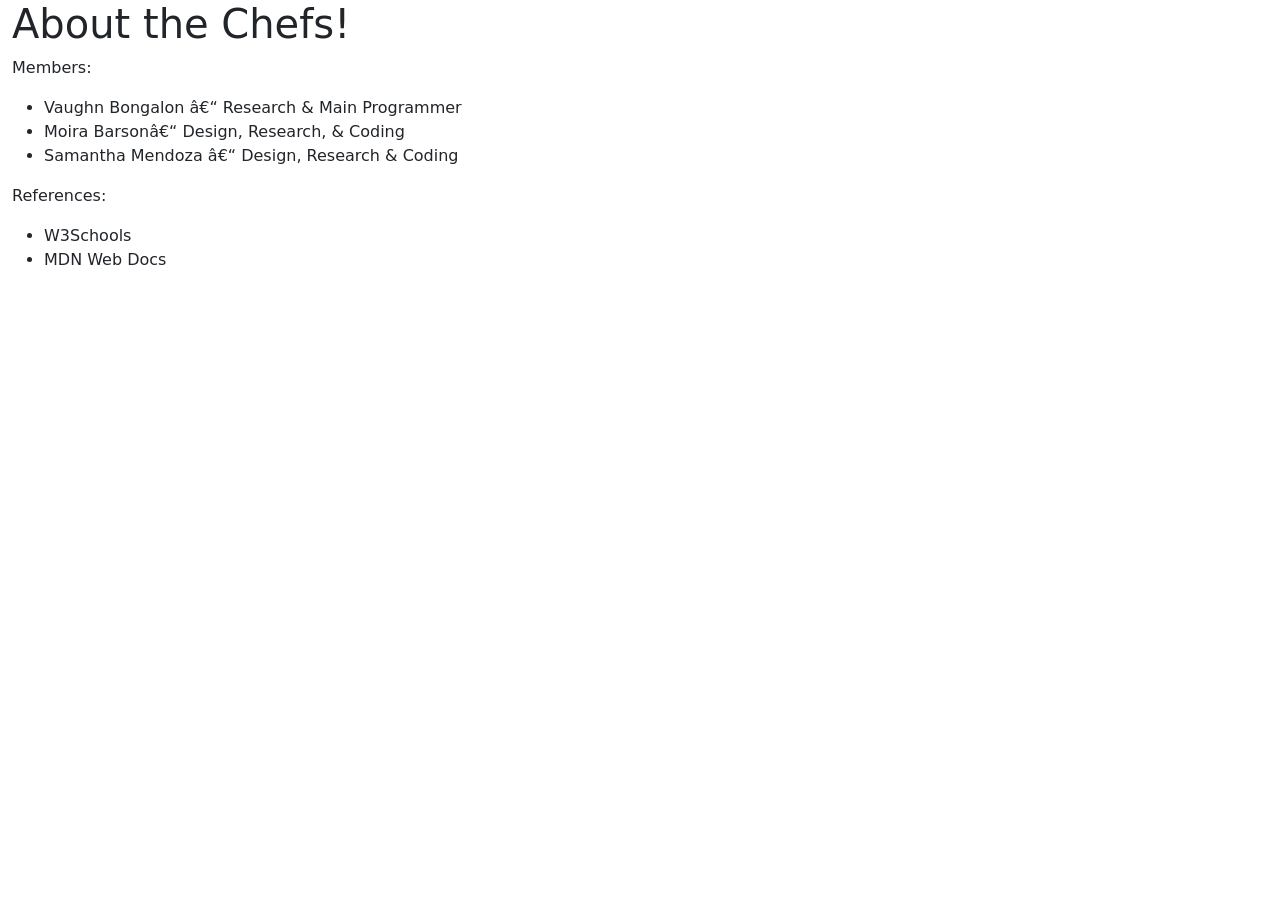
==== authors.html @ e6a99ee9 "Add files via upload" ====
<!DOCTYPE html>
<html>
<head>
  <title>Cooking Mama Chefs! 🥞</title>
  <link href="https://cdn.jsdelivr.net/npm/bootstrap@5.3.8/dist/css/bootstrap.min.css" rel="stylesheet" integrity="sha384-sRIl4kxILFvY47J16cr9ZwB07vP4J8+LH7qKQnuqkuIAvNWLzeN8tE5YBujZqJLB" crossorigin="anonymous">
  <script src="https://cdn.jsdelivr.net/npm/bootstrap@5.3.8/dist/js/bootstrap.bundle.min.js" integrity="sha384-FKyoEForCGlyvwx9Hj09JcYn3nv7wiPVlz7YYwJrWVcXK/BmnVDxM+D2scQbITxI" crossorigin="anonymous"></script>
</head>
<body>
    
<div class="container-fluid">
<h1>About the Chefs!</h1>

<p>Members:</p>
<ul>
  <li>Vaughn Bongalon – Research & Main Programmer</li>
  <li>Moira Barson– Design, Research, & Coding</li>
  <li>Samantha Mendoza – Design, Research & Coding</li>
</ul>

<p>References:</p>
<ul>
  <li>W3Schools</li>
  <li>MDN Web Docs</li>
</ul>
</div>

</body>
</html>
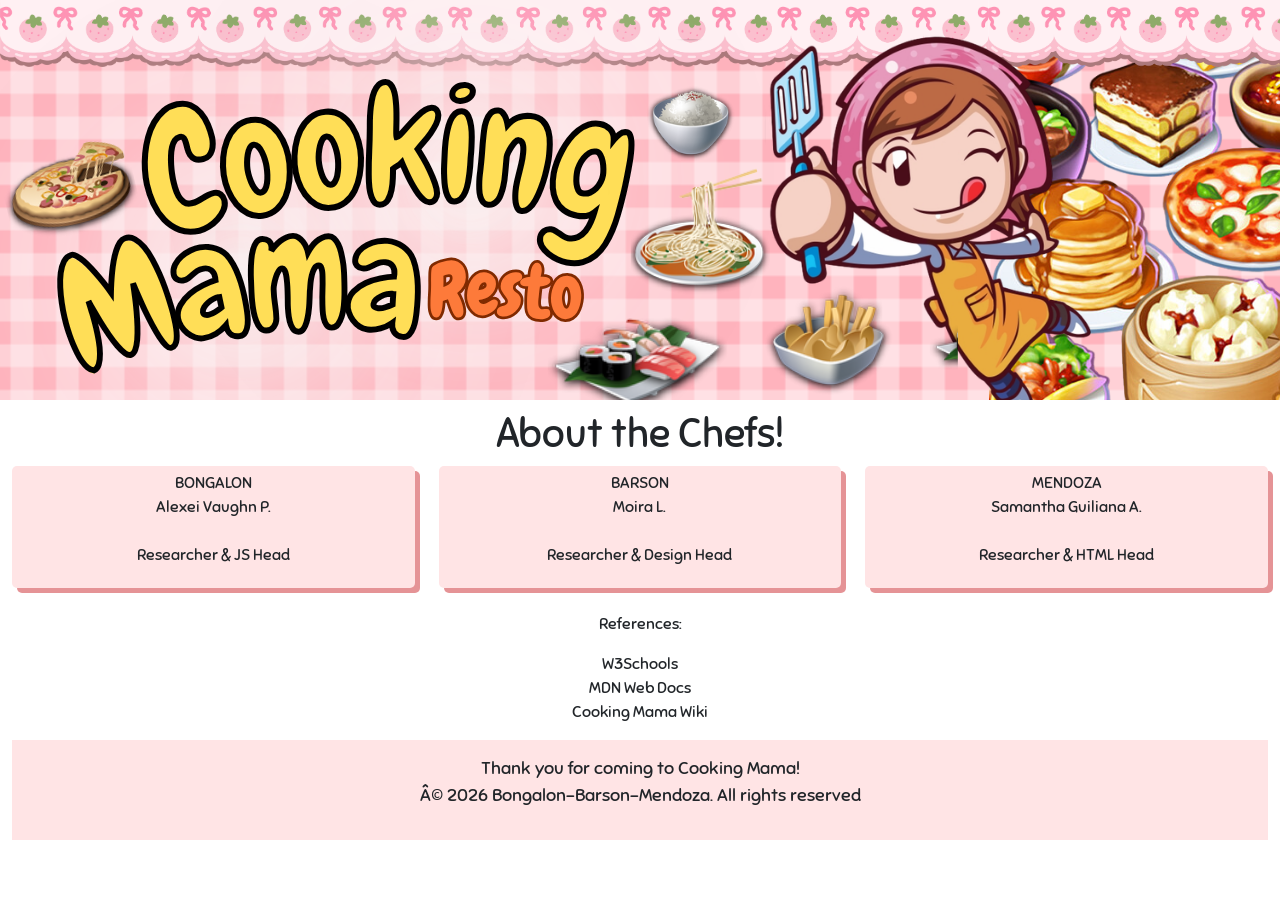
==== commit a6c97afb: "Enhance authors.html with styles and layout Added styling and structured layout for chef information" ====
--- a/authors.html
+++ b/authors.html
@@ -4,25 +4,100 @@
   <title>Cooking Mama Chefs! 🥞</title>
   <link href="https://cdn.jsdelivr.net/npm/bootstrap@5.3.8/dist/css/bootstrap.min.css" rel="stylesheet" integrity="sha384-sRIl4kxILFvY47J16cr9ZwB07vP4J8+LH7qKQnuqkuIAvNWLzeN8tE5YBujZqJLB" crossorigin="anonymous">
   <script src="https://cdn.jsdelivr.net/npm/bootstrap@5.3.8/dist/js/bootstrap.bundle.min.js" integrity="sha384-FKyoEForCGlyvwx9Hj09JcYn3nv7wiPVlz7YYwJrWVcXK/BmnVDxM+D2scQbITxI" crossorigin="anonymous"></script>
+  <link rel="preconnect" href="https://fonts.googleapis.com">
+  <link rel="preconnect" href="https://fonts.gstatic.com" crossorigin>
+  <link href="https://fonts.googleapis.com/css2?family=Sniglet:wght@400;800&display=swap" rel="stylesheet">
+
+  <style>
+    body{
+      font-family: 'Sniglet';
+    }
+    .member{
+      background-color:#ffe4e5;
+      border-radius: 5px;
+      text-align: center;
+      font-family: 'Sniglet';
+      padding: 5px;
+      box-shadow: 5px 5px 0px #e59396;
+    }
+    h1{
+      font-family: 'Sniglet';
+      text-align: center;
+      margin-top: 10px;
+    }
+    header img{
+    display: block;
+    margin-right: auto;
+    margin-left: auto;
+    }
+    footer{
+  text-align: center;
+  padding: 15px;
+  background-color: #ffe4e5;
+  font-size: 18px;
+  font-family: 'Sniglet';
+    }
+  </style>
+
 </head>
 <body>
-    
+
+<header>
+  <img src="header.png" alt="Cooking Mama">
+</header>
+
 <div class="container-fluid">
 <h1>About the Chefs!</h1>
 
-<p>Members:</p>
-<ul>
-  <li>Vaughn Bongalon – Research & Main Programmer</li>
-  <li>Moira Barson– Design, Research, & Coding</li>
-  <li>Samantha Mendoza – Design, Research & Coding</li>
-</ul>
+<div class="row">
+  <div class="col-sm-4">
+    <div class="member">
+    <p>
+    BONGALON 
+    <br>Alexei Vaughn P.
+    <br><br>Researcher & JS Head
+    </p>
+    </div>
+  </div>
 
+    <div class="col-sm-4">
+    <div class="member">
+    <p>
+    BARSON
+    <br>Moira L.
+    <br><br>Researcher & Design Head
+    </p>
+    </div>
+  </div>
+
+    <div class="col-sm-4">
+    <div class="member">
+    <p>
+    MENDOZA
+    <br>Samantha Guiliana A.
+    <br><br>Researcher & HTML Head
+    </p>
+    </div>
+  </div>
+
+</div>
+
+<br>
+
+<div style="text-align: center;">
 <p>References:</p>
-<ul>
-  <li>W3Schools</li>
-  <li>MDN Web Docs</li>
-</ul>
+<p>
+  W3Schools
+  <br>MDN Web Docs
+  <br>Cooking Mama Wiki
+</p>
 </div>
+
+<footer>
+  <p>Thank you for coming to Cooking Mama!
+    <br> © 2026 Bongalon-Barson-Mendoza. All rights reserved
+  </p>
+</footer>
 
 </body>
 </html>
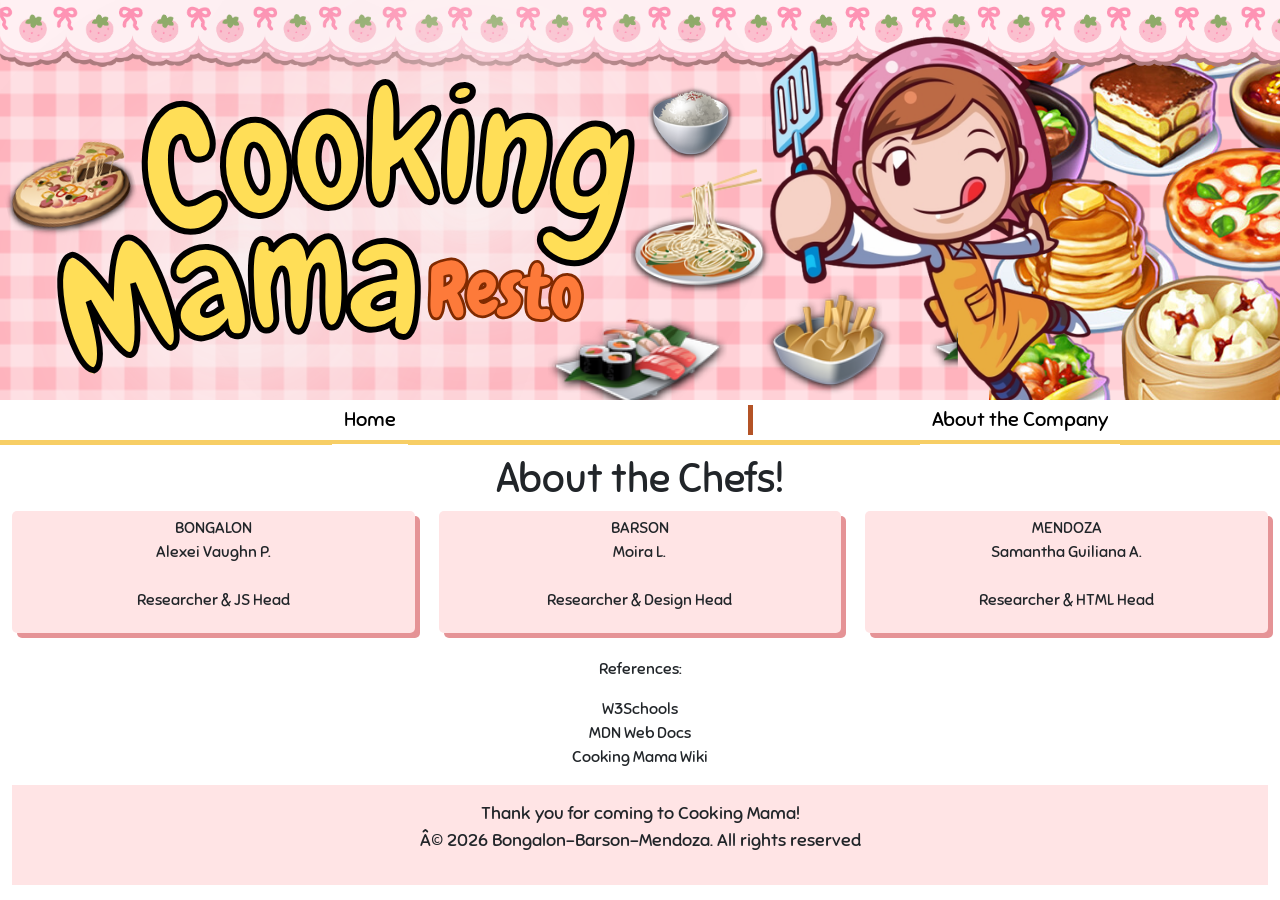
==== commit 4f3a5942: "Update authors.html" ====
--- a/authors.html
+++ b/authors.html
@@ -37,6 +37,26 @@
   font-size: 18px;
   font-family: 'Sniglet';
     }
+    nav{
+  text-align: center;
+  font-family: 'Sniglet';
+  font-size: 20px;
+  display: flex;
+  justify-content: center;
+  align-items: center;
+  padding: 5px;
+}
+nav a{
+    color: #000000;
+    text-decoration: none;
+    padding: 12px;
+    border-bottom: 4px white solid;
+}
+nav a:hover{
+  border-bottom: 5px #fdb913 solid;
+  border-width: 50%;
+}
+
   </style>
 
 </head>
@@ -45,6 +65,11 @@
 <header>
   <img src="header.png" alt="Cooking Mama">
 </header>
+
+<nav class="row" style="border-bottom: 5px solid #f7ce65">
+  <div class="col-sm-7"><a href="index.html">Home</a></div>
+  <div class="col-sm-5" style="border-left: 5px solid #b45326"><a href="authors.html">About the Company</a></div>
+</nav>
 
 <div class="container-fluid">
 <h1>About the Chefs!</h1>
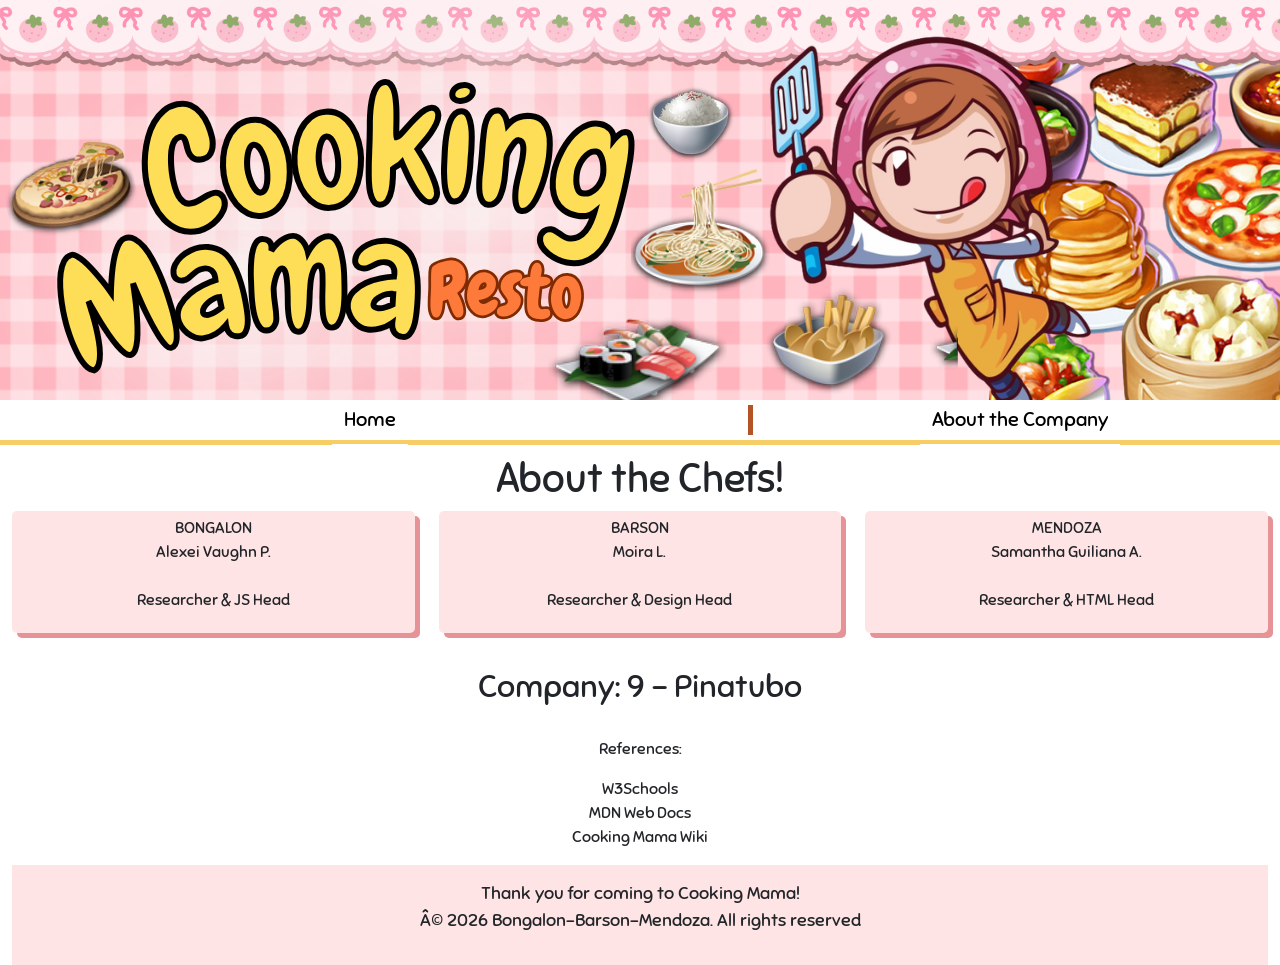
==== commit 7ae44be6: "Update authors.html" ====
--- a/authors.html
+++ b/authors.html
@@ -20,7 +20,7 @@
       padding: 5px;
       box-shadow: 5px 5px 0px #e59396;
     }
-    h1{
+    h1, h2{
       font-family: 'Sniglet';
       text-align: center;
       margin-top: 10px;
@@ -104,8 +104,10 @@
     </p>
     </div>
   </div>
+</div>
 
-</div>
+<br>
+<h2>Company: 9 - Pinatubo</h2>
 
 <br>
 
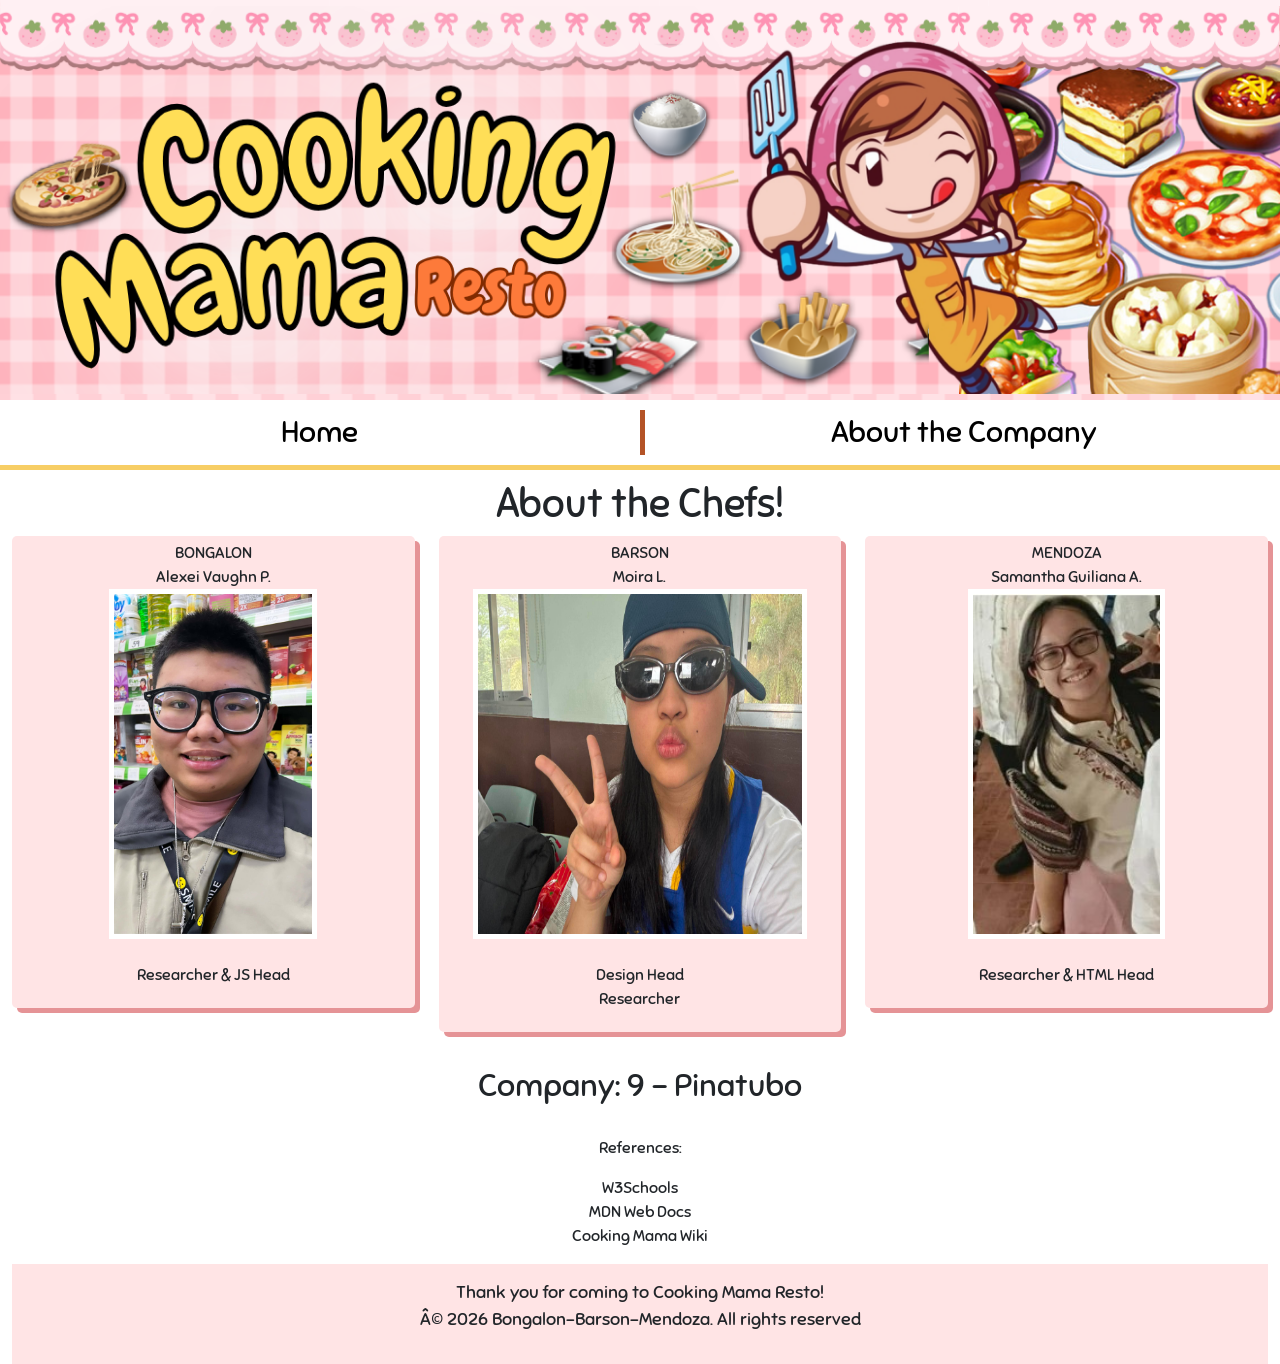
==== commit 8d8a9276: "Update authors.html" ====
--- a/authors.html
+++ b/authors.html
@@ -20,16 +20,40 @@
       padding: 5px;
       box-shadow: 5px 5px 0px #e59396;
     }
+    .member img:hover{
+      padding: 3px;
+    }
     h1, h2{
       font-family: 'Sniglet';
       text-align: center;
       margin-top: 10px;
     }
-    header img{
-    display: block;
-    margin-right: auto;
-    margin-left: auto;
+header {
+  width: 100%;
+  height: 400px;
+  background-color: #ffe4e5; 
+  display: flex;
+  align-items: center;
+  position: relative;
+  overflow: hidden;
+  background-image: url("header_bg_plain.png");
+}
+
+.logo {
+  height: 100%;
+  width: auto;
+  max-width: 100%;
+  object-fit: contain;
+  display: block;
+  margin-left: auto;
+}
+
+@media (min-width: 1747px){
+  header{
+    background-image: url('header_bg.png');
+  }
     }
+
     footer{
   text-align: center;
   padding: 15px;
@@ -37,24 +61,22 @@
   font-size: 18px;
   font-family: 'Sniglet';
     }
-    nav{
+nav {
+  background-color: white;
   text-align: center;
-  font-family: 'Sniglet';
-  font-size: 20px;
-  display: flex;
-  justify-content: center;
-  align-items: center;
-  padding: 5px;
+  font-size: 30px;
+  padding: 10px;
+  font-family: 'Sniglet'; 
 }
-nav a{
-    color: #000000;
-    text-decoration: none;
-    padding: 12px;
-    border-bottom: 4px white solid;
+
+nav a {
+  color: black;
+  text-decoration: none;
+  padding: 12px;
 }
-nav a:hover{
-  border-bottom: 5px #fdb913 solid;
-  border-width: 50%;
+
+nav a:hover { 
+  border-bottom: 5px #fdb913 solid; 
 }
 
   </style>
@@ -63,12 +85,12 @@
 <body>
 
 <header>
-  <img src="header.png" alt="Cooking Mama">
+  <img src="header.png" alt="Cooking Mama" class="logo">
 </header>
 
 <nav class="row" style="border-bottom: 5px solid #f7ce65">
-  <div class="col-sm-7"><a href="index.html">Home</a></div>
-  <div class="col-sm-5" style="border-left: 5px solid #b45326"><a href="authors.html">About the Company</a></div>
+  <div class="col-sm-6"><a href="new.html">Home</a></div>
+  <div class="col-sm-6" style="border-left: 5px solid #b45326"><a href="authors.html">About the Company</a></div>
 </nav>
 
 <div class="container-fluid">
@@ -80,6 +102,8 @@
     <p>
     BONGALON 
     <br>Alexei Vaughn P.
+    <br>
+    <img src="Vaughn.jpg" alt="Vaughn Bongalon" style="width: 53%; height: 350px; border: 5px solid white">
     <br><br>Researcher & JS Head
     </p>
     </div>
@@ -87,10 +111,12 @@
 
     <div class="col-sm-4">
     <div class="member">
-    <p>
-    BARSON
+    <p>BARSON
     <br>Moira L.
-    <br><br>Researcher & Design Head
+    <br>
+    <img src="Moi.jpg" alt="Moira Barson" style="width: 85%; height: 350px; border: 5px solid white">
+    <br><br>
+    Design Head<br>Researcher
     </p>
     </div>
   </div>
@@ -100,6 +126,8 @@
     <p>
     MENDOZA
     <br>Samantha Guiliana A.
+    <br>
+    <img src="Sam.jpg" alt="Samantha Mendoza" style="width: 50%; height: 350px; border: 5px solid white">
     <br><br>Researcher & HTML Head
     </p>
     </div>
@@ -121,7 +149,7 @@
 </div>
 
 <footer>
-  <p>Thank you for coming to Cooking Mama!
+  <p>Thank you for coming to Cooking Mama Resto!
     <br> © 2026 Bongalon-Barson-Mendoza. All rights reserved
   </p>
 </footer>
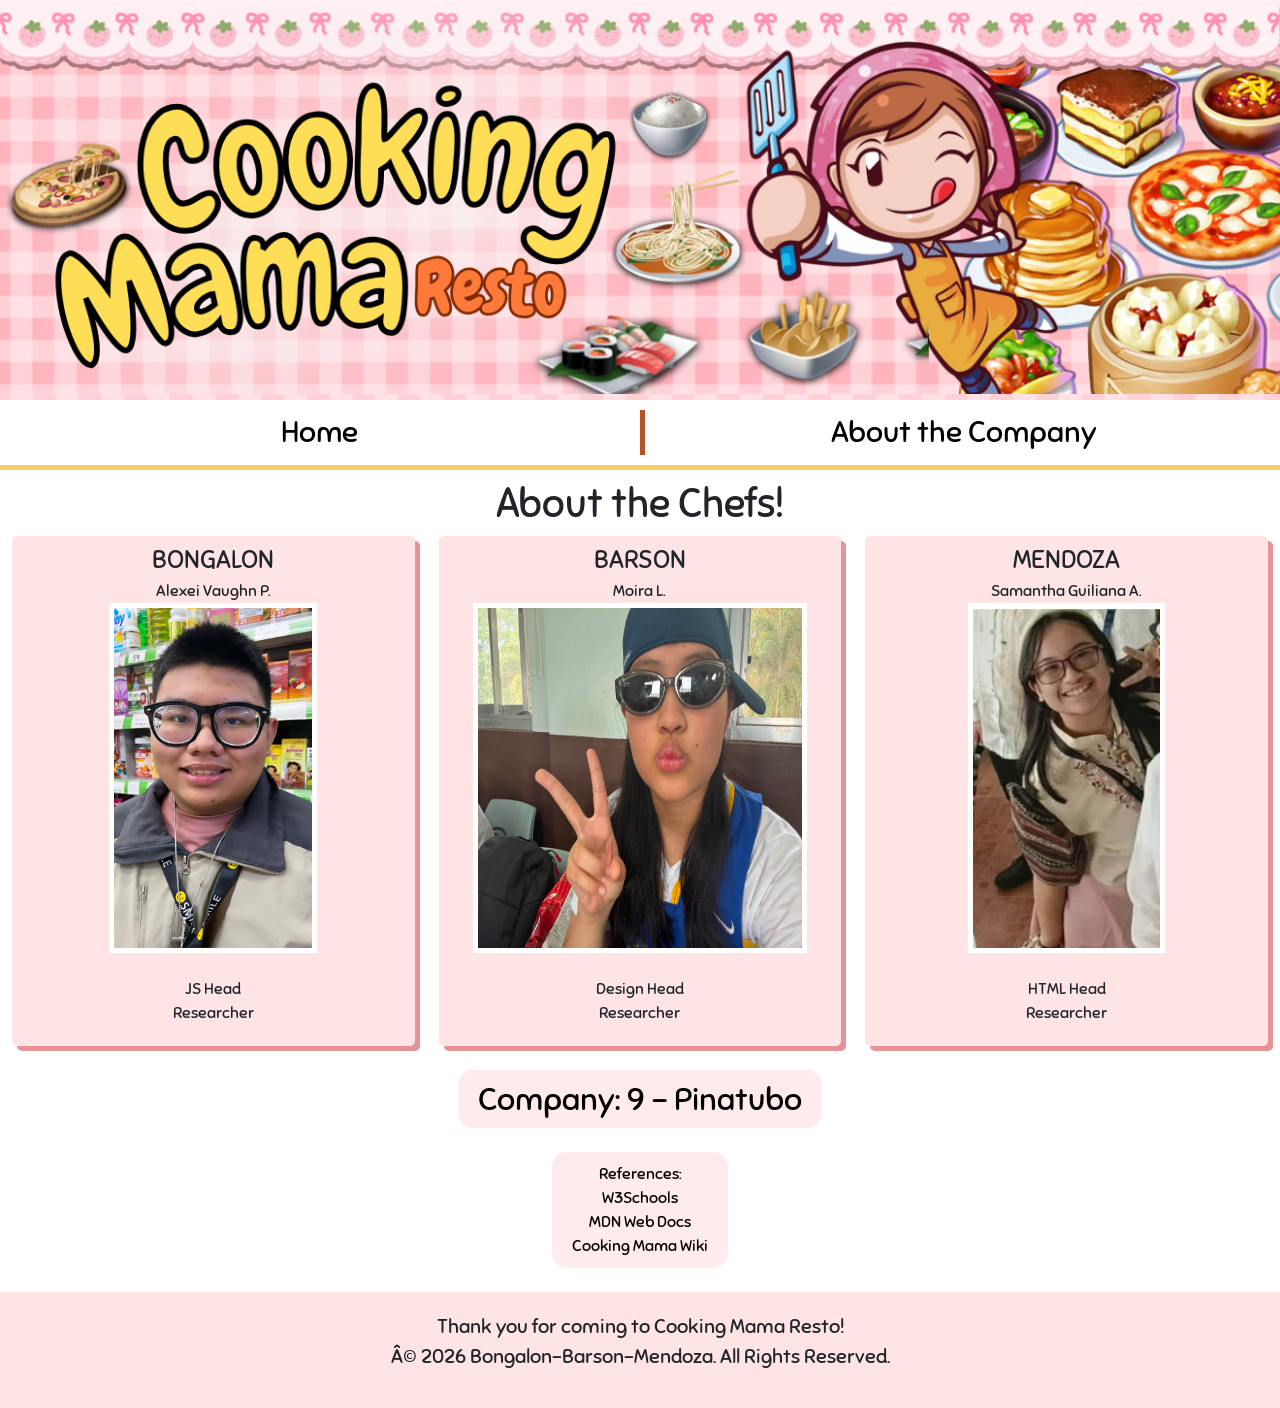
==== commit 21bd11bd: "Update authors.html" ====
--- a/authors.html
+++ b/authors.html
@@ -11,6 +11,9 @@
   <style>
     body{
       font-family: 'Sniglet';
+      background-image: url('pink\ picnic.jfif');
+      background-size: cover;
+      background-attachment: fixed;
     }
     .member{
       background-color:#ffe4e5;
@@ -54,13 +57,14 @@
   }
     }
 
-    footer{
+footer {
   text-align: center;
-  padding: 15px;
+  padding: 20px;
   background-color: #ffe4e5;
-  font-size: 18px;
   font-family: 'Sniglet';
-    }
+  font-size: 20px;
+  width: 100%;
+}
 nav {
   background-color: white;
   text-align: center;
@@ -77,6 +81,9 @@
 
 nav a:hover { 
   border-bottom: 5px #fdb913 solid; 
+  color: #800035;
+  font-size: 32px;
+  transition: all 0.1s;
 }
 
   </style>
@@ -100,18 +107,18 @@
   <div class="col-sm-4">
     <div class="member">
     <p>
-    BONGALON 
+    <span style="font-size: 25px;"> BONGALON </span>
     <br>Alexei Vaughn P.
     <br>
     <img src="Vaughn.jpg" alt="Vaughn Bongalon" style="width: 53%; height: 350px; border: 5px solid white">
-    <br><br>Researcher & JS Head
+    <br><br>JS Head <br>Researcher
     </p>
     </div>
   </div>
 
     <div class="col-sm-4">
     <div class="member">
-    <p>BARSON
+    <span style="font-size: 25px;"> BARSON </span>
     <br>Moira L.
     <br>
     <img src="Moi.jpg" alt="Moira Barson" style="width: 85%; height: 350px; border: 5px solid white">
@@ -124,33 +131,43 @@
     <div class="col-sm-4">
     <div class="member">
     <p>
-    MENDOZA
+    <span style="font-size: 25px;"> MENDOZA </span>
     <br>Samantha Guiliana A.
     <br>
     <img src="Sam.jpg" alt="Samantha Mendoza" style="width: 50%; height: 350px; border: 5px solid white">
-    <br><br>Researcher & HTML Head
+    <br><br> HTML Head<br> Researcher
     </p>
     </div>
   </div>
 </div>
 
 <br>
-<h2>Company: 9 - Pinatubo</h2>
 
+<div style="text-align: center; width: 100%;">
+  
+  <div style="background-color: rgba(255, 228, 229, 0.75); border-radius: 15px; display: inline-block; padding: 0 20px;">
+    <h2 style="color: black; margin: 10px 0;">Company: 9 - Pinatubo</h2>
+  </div>
+
+</div>
 <br>
 
-<div style="text-align: center;">
-<p>References:</p>
-<p>
-  W3Schools
-  <br>MDN Web Docs
-  <br>Cooking Mama Wiki
-</p>
+<div style="text-align: center; width: 100%;">
+  
+  <div style="background-color: rgba(255, 228, 229, 0.75); border-radius: 15px; display: inline-block; padding: 0 20px;">
+    <p style="color: black; margin: 10px 0;">
+      References:
+        <br>W3Schools
+        <br>MDN Web Docs
+        <br>Cooking Mama Wiki</p>
+  </div>
 </div>
+</div>
+<br>
 
 <footer>
   <p>Thank you for coming to Cooking Mama Resto!
-    <br> © 2026 Bongalon-Barson-Mendoza. All rights reserved
+    <br> © 2026 Bongalon-Barson-Mendoza. All Rights Reserved.
   </p>
 </footer>
 
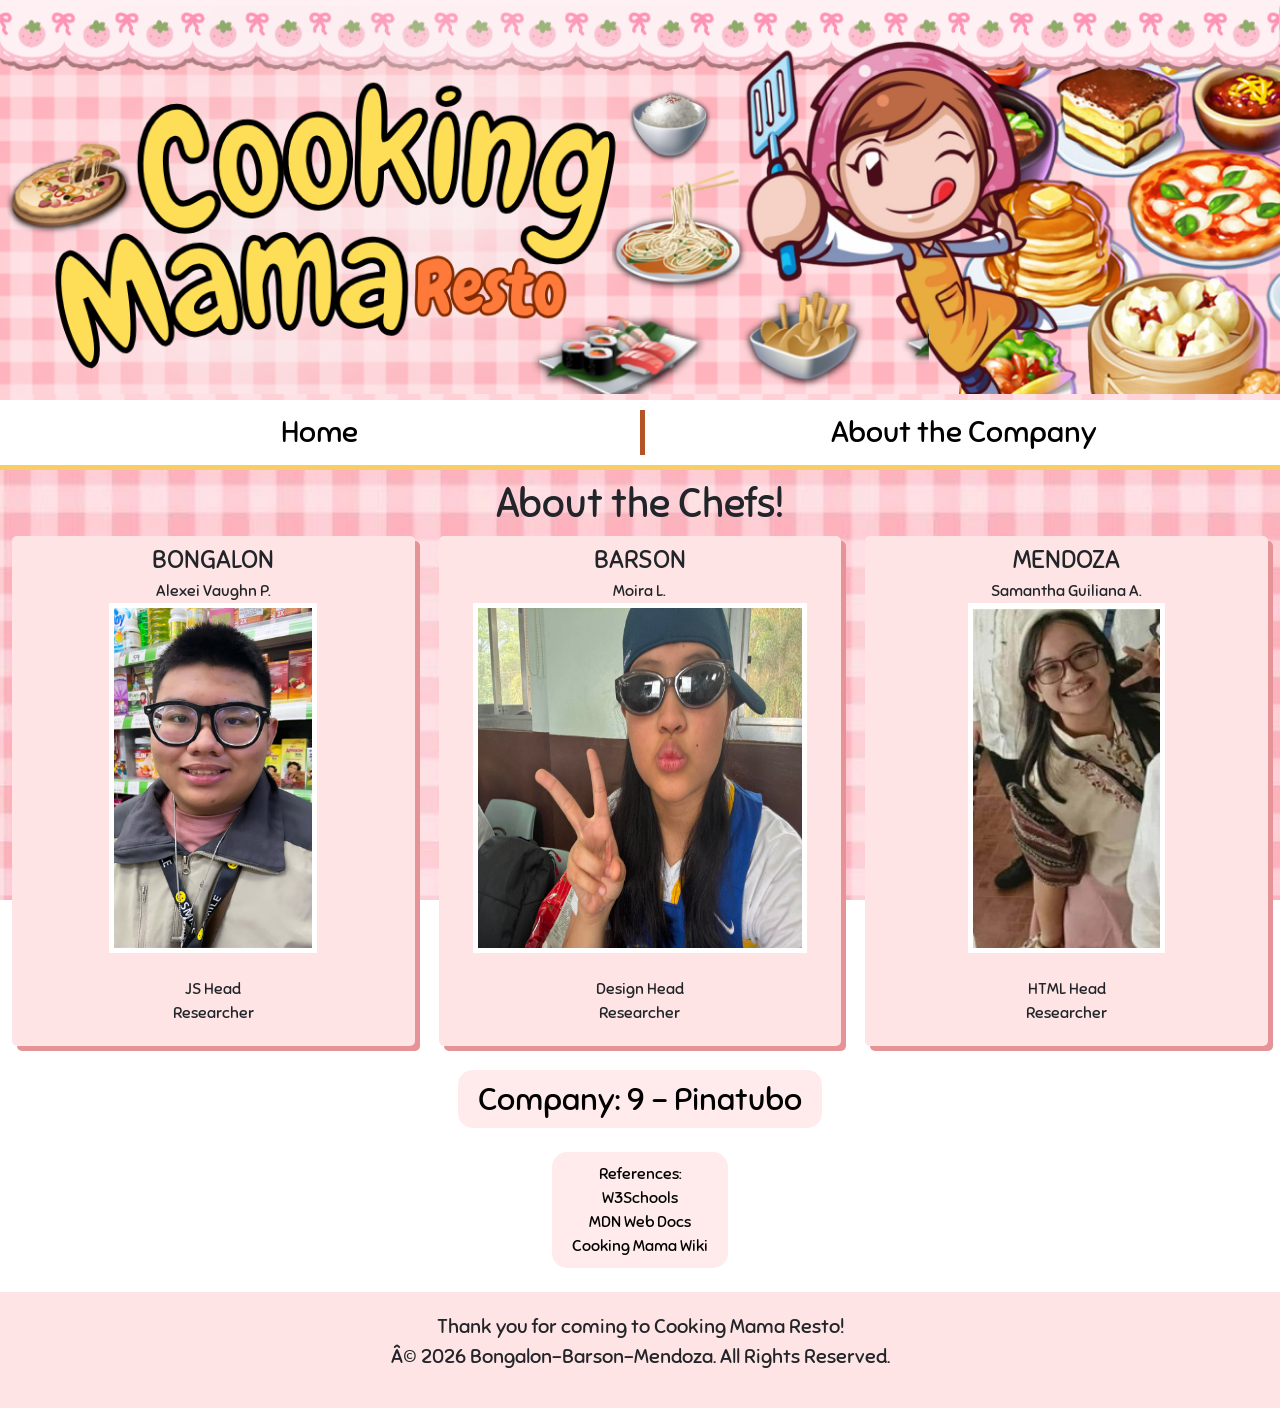
==== commit 34ae3b44: "Update authors.html" ====
--- a/authors.html
+++ b/authors.html
@@ -96,7 +96,7 @@
 </header>
 
 <nav class="row" style="border-bottom: 5px solid #f7ce65">
-  <div class="col-sm-6"><a href="new.html">Home</a></div>
+  <div class="col-sm-6"><a href="index.html">Home</a></div>
   <div class="col-sm-6" style="border-left: 5px solid #b45326"><a href="authors.html">About the Company</a></div>
 </nav>
 
